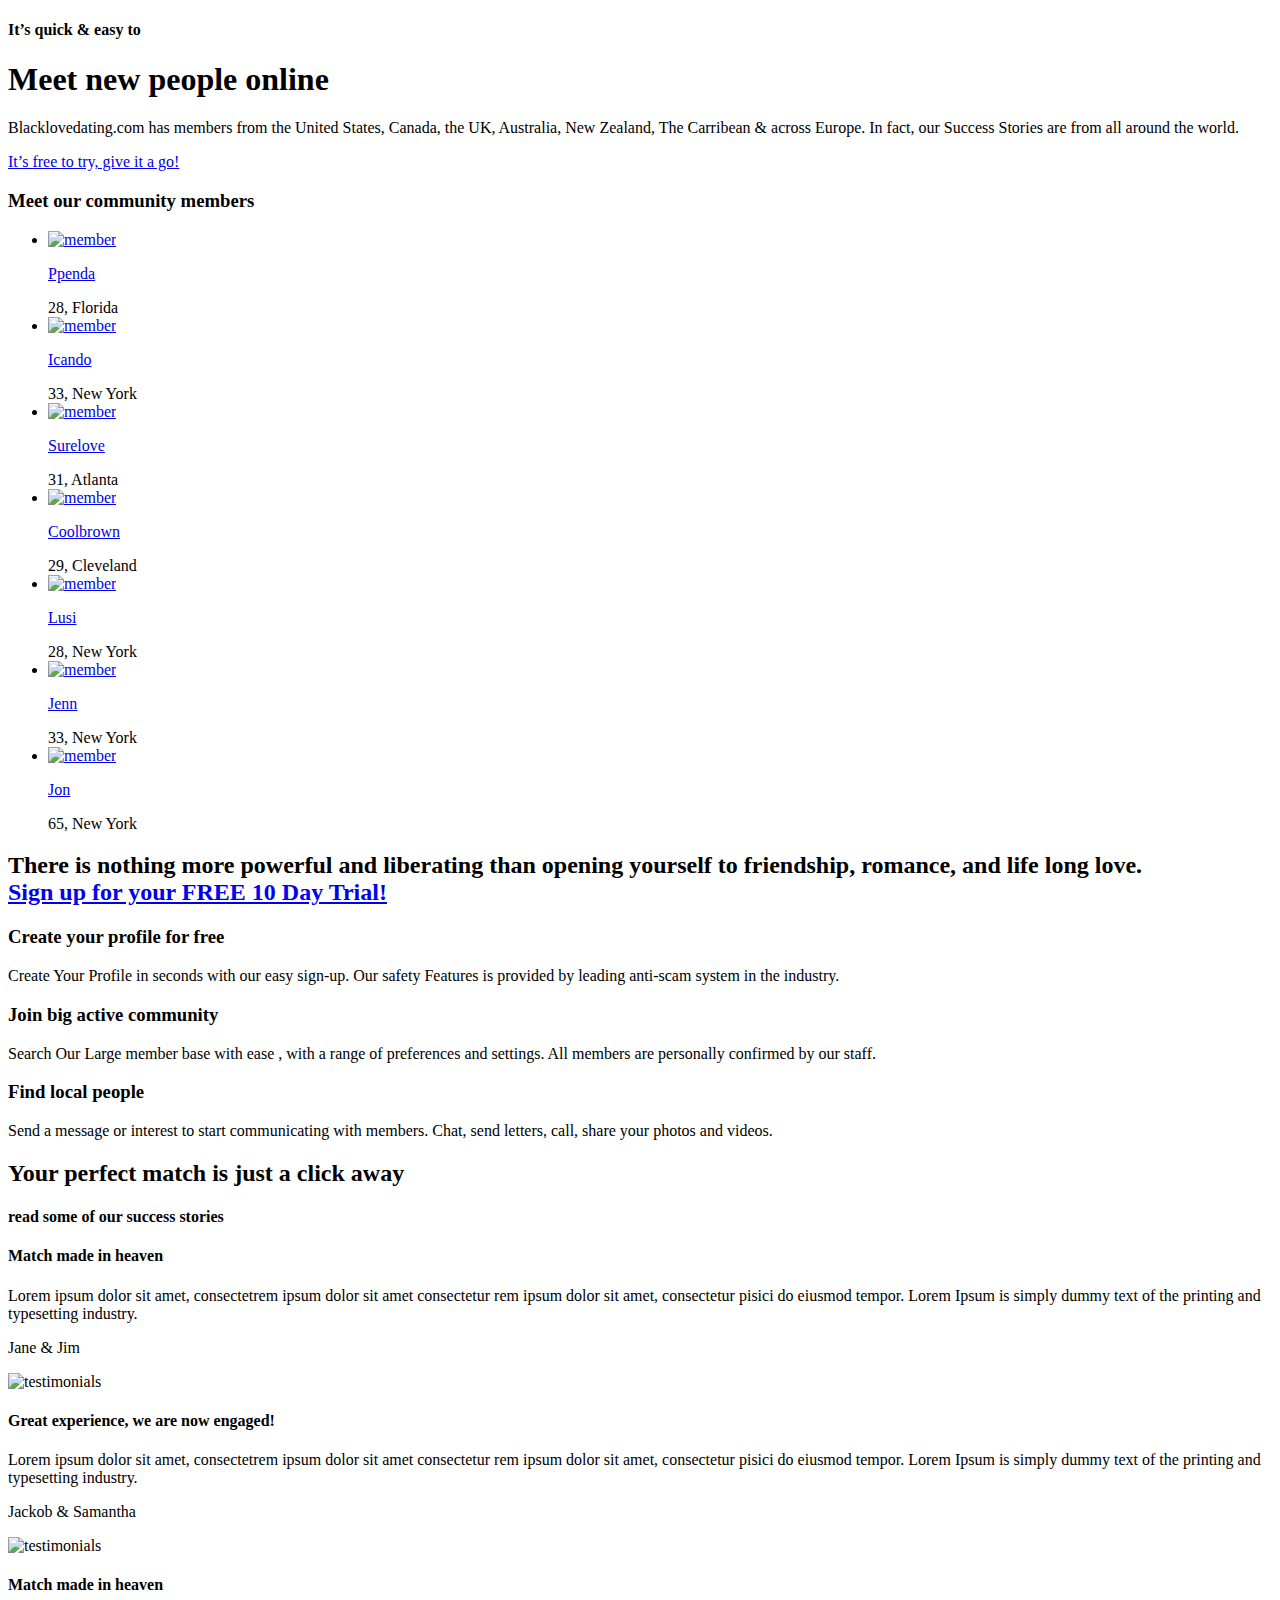
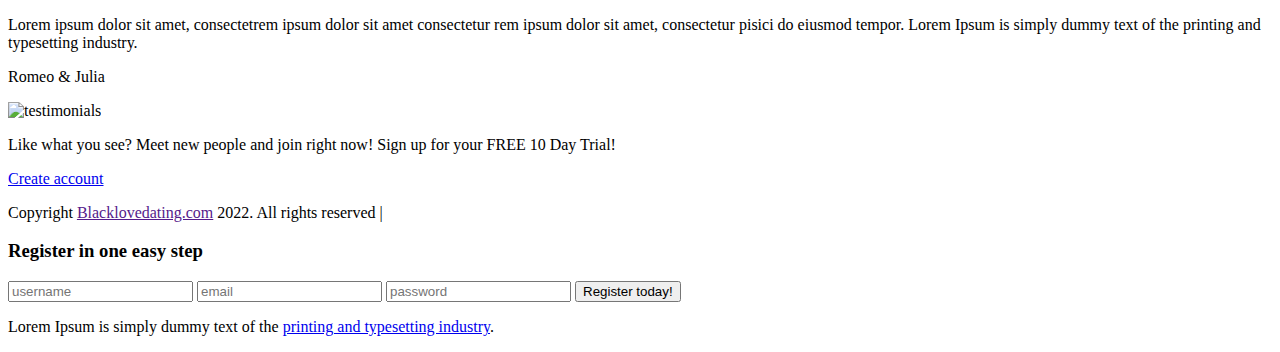
==== index.html @ 877ea919 "first commit" ====
<!doctype html>
<!--[if lt IE 7 ]><html class="ie ie6 ie-lt10 ie-lt9 ie-lt8 ie-lt7 no-js" lang="en"><![endif]-->
<!--[if IE 7 ]><html class="ie ie7 ie-lt10 ie-lt9 ie-lt8 no-js" lang="en"><![endif]-->
<!--[if IE 8 ]><html class="ie ie8 ie-lt10 ie-lt9 no-js" lang="en"><![endif]-->
<!--[if IE 9 ]><html class="ie ie9 ie-lt10 no-js" lang="en"><![endif]-->
<!--[if gt IE 9]><!--><html class="no-js" lang="en"><!--<![endif]-->

<head>

<meta charset="utf-8">
<title>Lovebird - HTML Landing Page for Communities</title>
<meta name="title" content="" />
<meta name="description" content="" />
<meta name="viewport" content="width=device-width, initial-scale=1.0, user-scalable=0, minimum-scale=1.0, maximum-scale=1.0" />

<link rel="stylesheet" href="css/font-awesome.min.css">
<link rel="stylesheet" href="css/animate.min.css">
<link rel="stylesheet" href="css/style.css">

<!--[if lt IE 9]>
  <script src="scripts/html5.js"></script>
<![endif]-->

</head>
<body>

<!-- Header -->
<header class="header" role="banner" id="header">
  <div class="container">

    <div class="cta">
      <h4>It’s quick &amp; easy to</h4>
      <h1>Meet new people online</h1>
      <p>Blacklovedating.com has members from the United States, Canada, the UK, Australia, New Zealand, The Carribean & across Europe. In fact, our Success Stories are from all around the world.</p>
      <a href="#" class="open-popup btn">It’s free to try, give it a go!</a>
    </div>

  </div>
</header>
<!-- Header ends -->

<main class="front-page main" role="main">

  <!-- Profiles -->
  <section class="profiles">
    <div class="container">

      <h3>Meet our community members</h3>

      <div class="flexslider carousel">
        <ul class="slides">

          <li>
            <div class="thumb">
              <a href="https://platform.blacklovedating.com/ppenda" class="open-popup"><img src="images/ppenda.jpg" alt="member"></a>
            </div>
            <p><a href="https://platform.blacklovedating.com/ppenda" class="open-popup">Ppenda</a></p>
            <span>28, Florida</span>
          </li>
          <!-- li member Ends! -->

          <li>
            <div class="thumb">
              <a href="https://platform.blacklovedating.com/icando" class="open-popup"><img src="images/icando.jpg" alt="member"></a>
            </div>
            <p><a href="https://platform.blacklovedating.com/icando" class="open-popup">Icando</a></p>
            <span>33, New York</span>
          </li>
          <!-- li member Ends! -->

          <li>
            <div class="thumb">
              <a href="https://platform.blacklovedating.com/surelove" class="open-popup"><img src="images/surelove.jpg" alt="member"></a>
            </div>
            <p><a href="https://platform.blacklovedating.com/surelove" class="open-popup">Surelove</a></p>
            <span>31, Atlanta</span>
          </li>
          <!-- li member Ends! -->

          <li>
            <div class="thumb">
              <a href="https://platform.blacklovedating.com/coolbrown" class="open-popup"><img src="images/Coolbrown.jpg" alt="member"></a>
            </div>
            <p><a href="https://platform.blacklovedating.com/coolbrown" class="open-popup">Coolbrown</a></p>
            <span>29, Cleveland</span>
          </li>
          <!-- li member Ends! -->

          <li>
            <div class="thumb">
              <a href="#" class="open-popup"><img src="images/avatar-placeholder.jpg" alt="member"></a>
            </div>
            <p><a href="#" class="open-popup">Lusi</a></p>
            <span>28, New York</span>
          </li>
          <!-- li member Ends! -->

          <li>
            <div class="thumb">
              <a href="#" class="open-popup"><img src="images/avatar-placeholder.jpg" alt="member"></a>
            </div>
            <p><a href="#" class="open-popup">Jenn</a></p>
            <span>33, New York</span>
          </li>
          <!-- li member Ends! -->

          <li>
            <div class="thumb">
              <a href="#" class="open-popup"><img src="images/avatar-placeholder.jpg" alt="member"></a>
            </div>
            <p><a href="#" class="open-popup">Jon</a></p>
            <span>65, New York</span>
          </li>
          <!-- li member Ends! -->

        </ul>
      </div>

    </div>
  </section>
  <!-- Profiles Ends! -->

  <!-- Features -->
  <section class="features">

    <h2>There is nothing more powerful and liberating than opening yourself to friendship, romance, and life long love.<br/><a href="#" class="open-popup">Sign up for your FREE 10 Day Trial!</a></h2>

    <div class="container">

      <!-- Block -->
      <div class="block">
        <i class="fa fa-heart-o"></i>
        <h3>Create your profile for free</h3>
        <p>Create Your Profile in seconds with our easy sign-up. Our safety Features is provided by leading anti-scam system in the industry.</p>
      </div>
      <!-- Block Ends ! -->

      <!-- Block -->
      <div class="block">
        <i class="fa fa-globe"></i>
        <h3>Join big active community</h3>
        <p>Search Our Large member base with ease , with a range of preferences and settings. All members are personally confirmed by our staff.</p>
      </div>
      <!-- Block Ends ! -->

      <!-- Block -->
      <div class="block">
        <i class="fa fa-comments-o"></i>
        <h3>Find local people</h3>
        <p>Send a message or interest to start communicating with members. Chat, send letters, call, share your photos and videos.</p>
      </div>
      <!-- Block Ends ! -->

    </div>
  </section>
  <!-- Features Ends! -->

  <!-- Testimonials -->
  <section class="testimonials">
    <div class="container">

      <h2>Your perfect match is just a click away</h2>
      <h4>read some of our success stories</h4>

      <div class="block">
        <h4>Match made in heaven</h4>
        <p>Lorem ipsum dolor sit amet, consectetrem ipsum dolor sit amet consectetur rem ipsum dolor sit amet, consectetur pisici do eiusmod tempor. Lorem Ipsum is simply dummy text of the printing and typesetting industry. </p>
        <p>Jane &amp; Jim</p>
        <img src="images/avatar-testimonial.jpg" alt="testimonials">
      </div>
      <!-- Testimonials item ends! -->

      <div class="block">
        <h4>Great experience, we are now engaged!</h4>
        <p>Lorem ipsum dolor sit amet, consectetrem ipsum dolor sit amet consectetur rem ipsum dolor sit amet, consectetur pisici do eiusmod tempor. Lorem Ipsum is simply dummy text of the printing and typesetting industry. </p>
        <p>Jackob &amp; Samantha</p>
        <img src="images/avatar-testimonial.jpg" alt="testimonials">
      </div>
      <!-- Testimonials item ends! -->

      <div class="block">
        <h4>Match made in heaven</h4>
        <p>Lorem ipsum dolor sit amet, consectetrem ipsum dolor sit amet consectetur rem ipsum dolor sit amet, consectetur pisici do eiusmod tempor. Lorem Ipsum is simply dummy text of the printing and typesetting industry. </p>
        <p>Romeo &amp; Julia</p>
        <img src="images/avatar-testimonial.jpg" alt="testimonials">
      </div>
      <!-- Testimonials item ends! -->

    </div>
  </section>
  <!-- Testimonials Ends! -->

</main>
<!-- Main Ends! -->

<!-- Footer -->
<footer class="source-org footer">

  <div class="container">

    <p>Like what you see? Meet new people and join right now! <span>Sign up for your FREE 10 Day Trial!</span></p>
    <a href="#" class="open-popup btn">Create account</a>

  </div>

  <div class="copyright">

    <p>Copyright <a href="">Blacklovedating.com</a> 2022. All rights reserved | <a href="#" class="social-n"><i class="fa fa-linkedin"></i></a> <a href="#" class="social-n"><i class="fa fa-facebook"></i></a> <a href="#" class="social-n"><i class="fa fa-twitter"></i></a> <a href="#" class="social-n"><i class="fa fa-instagram"></i></a></p>

  </div>

</footer>
<!-- Footer Ends! -->

<div class="overlay">

  <div class="popup">
    <a href="#" class="close"><i class="fa fa-times"></i></a>
    <h3>Register in one easy step</h3>

    <form action="" method="post">
      <input type="text" name="name" placeholder="username" />
      <input type="text" name="email" placeholder="email" />
      <input type="password" name="password" placeholder="password" />
      <button name="submit" type="submit" class="btn">Register today!</button>
    </form>

    <p>Lorem Ipsum is simply dummy text of the <a href="#">printing and typesetting industry</a>.</p>
  </div>

</div>
<!-- Overlay Ends! -->

<!-- Scripts -->
<script src="js/modernizr.js"></script>
<script src="js/jquery-1.11.0.min.js"></script>
<script src="js/jquery.flexslider-min.js"></script>
<script src="js/jquery.parallax-1.1.3.js"></script>
<script src="js/jquery.localscroll-1.2.7-min.js"></script>
<script src="js/jquery.scrollTo-1.4.2-min.js"></script>
<script src="js/jquery.inview.min.js"></script>
<script src="js/script.js"></script>
<!-- Scripts Ends! -->

</body>
</html>
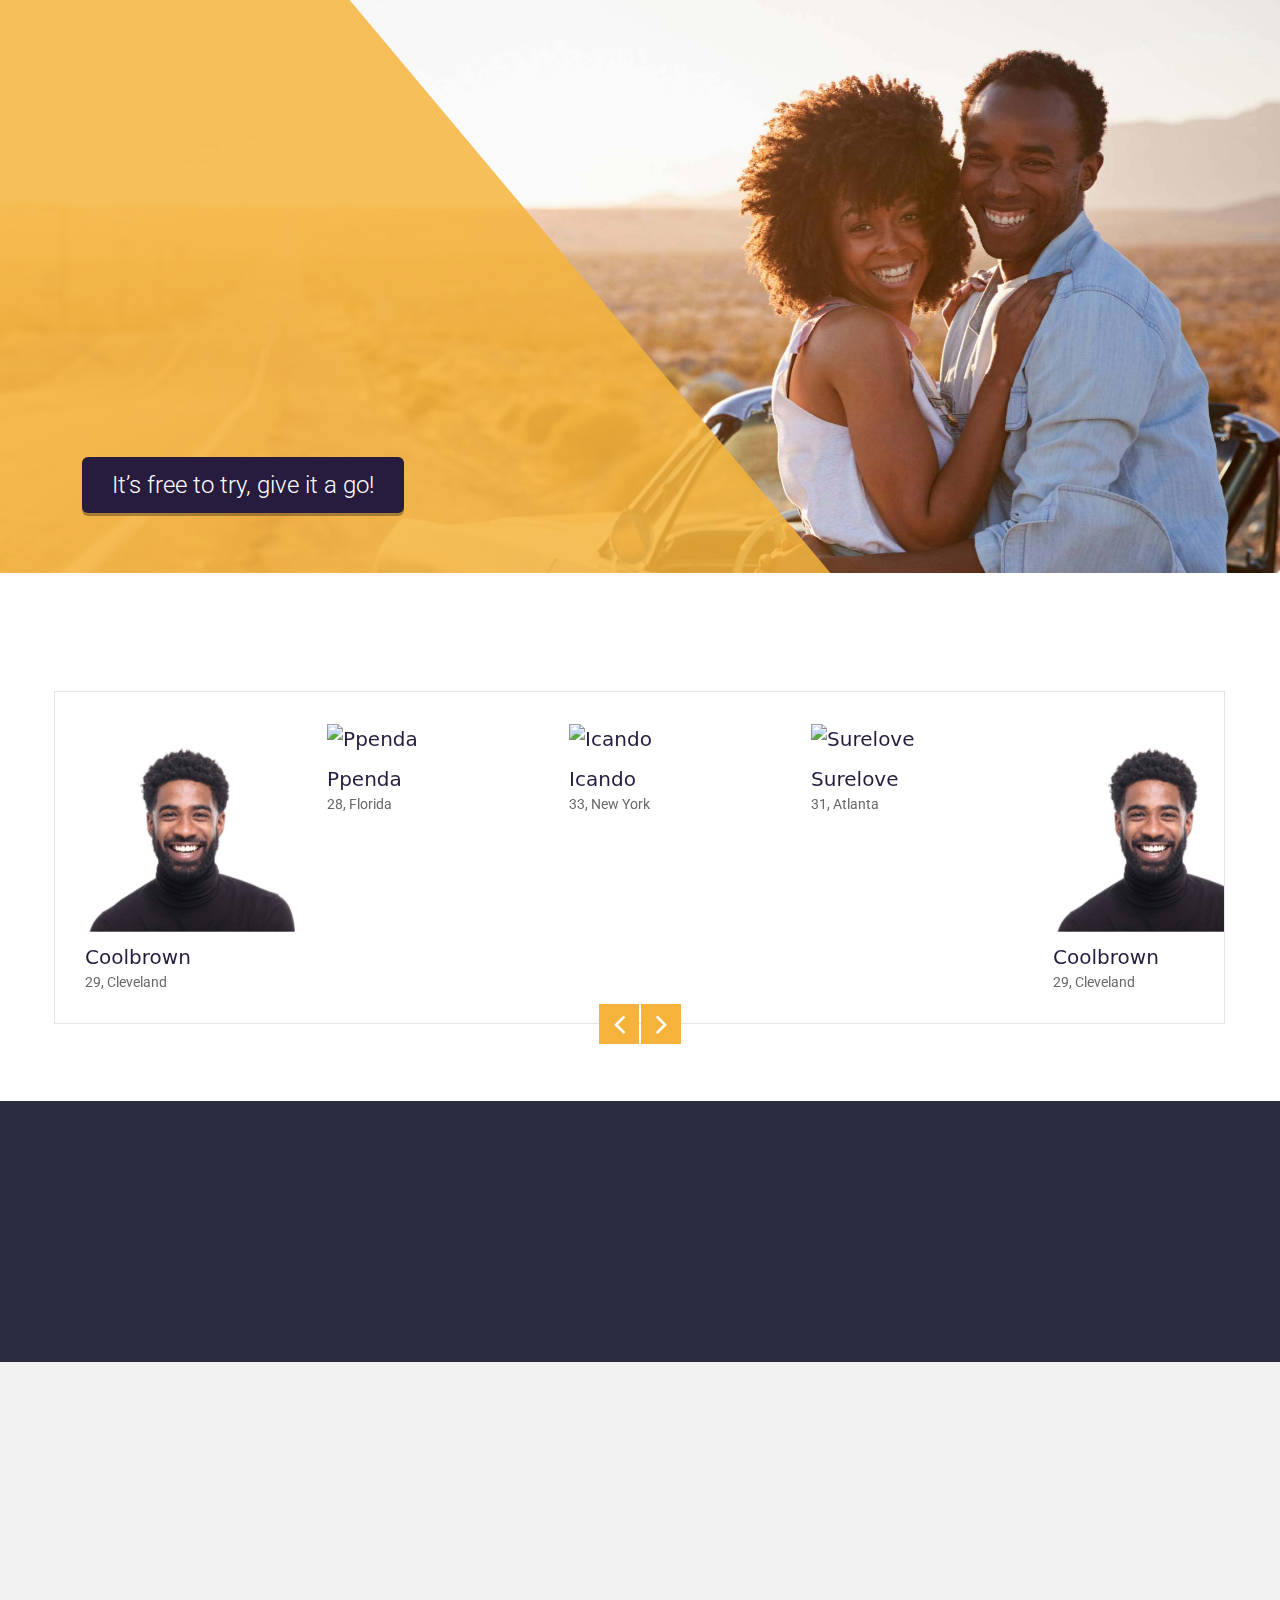
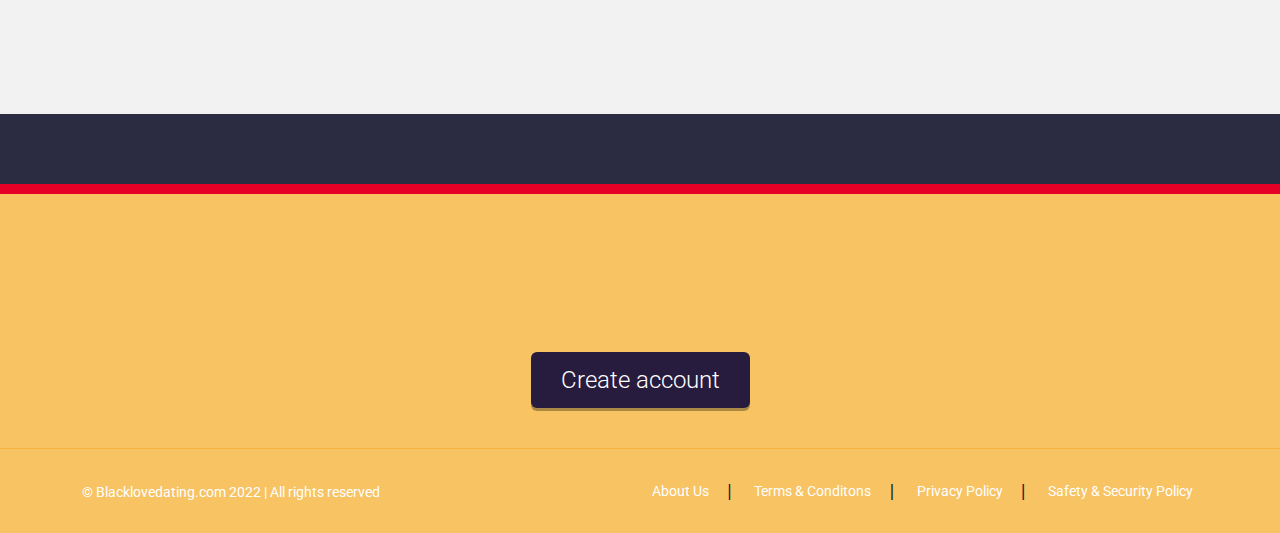
==== commit d504ddde: "Updated site" ====
--- a/index.html
+++ b/index.html
@@ -1,246 +1,243 @@
-<!doctype html>
-<!--[if lt IE 7 ]><html class="ie ie6 ie-lt10 ie-lt9 ie-lt8 ie-lt7 no-js" lang="en"><![endif]-->
-<!--[if IE 7 ]><html class="ie ie7 ie-lt10 ie-lt9 ie-lt8 no-js" lang="en"><![endif]-->
-<!--[if IE 8 ]><html class="ie ie8 ie-lt10 ie-lt9 no-js" lang="en"><![endif]-->
-<!--[if IE 9 ]><html class="ie ie9 ie-lt10 no-js" lang="en"><![endif]-->
-<!--[if gt IE 9]><!--><html class="no-js" lang="en"><!--<![endif]-->
-
+<!DOCTYPE html>
+<html lang="en">
 <head>
-
-<meta charset="utf-8">
-<title>Lovebird - HTML Landing Page for Communities</title>
-<meta name="title" content="" />
-<meta name="description" content="" />
-<meta name="viewport" content="width=device-width, initial-scale=1.0, user-scalable=0, minimum-scale=1.0, maximum-scale=1.0" />
-
-<link rel="stylesheet" href="css/font-awesome.min.css">
-<link rel="stylesheet" href="css/animate.min.css">
-<link rel="stylesheet" href="css/style.css">
-
-<!--[if lt IE 9]>
-  <script src="scripts/html5.js"></script>
-<![endif]-->
-
+    <meta charset="UTF-8">
+    <meta http-equiv="X-UA-Compatible" content="IE=edge">
+    <meta name="viewport" content="width=device-width, initial-scale=1.0">
+    <title>Black Love Dating</title>
+    <link rel="preconnect" href="https://fonts.googleapis.com">
+    <link rel="preconnect" href="https://fonts.gstatic.com" crossorigin>
+    <link href="https://fonts.googleapis.com/css2?family=Open+Sans:ital,wght@0,300;0,400;0,500;0,600;0,700;0,800;1,400&display=swap" rel="stylesheet">
+    <link href="https://fonts.googleapis.com/css2?family=Roboto:ital,wght@0,300;0,400;0,500;0,700;0,900;1,400&display=swap" rel="stylesheet">
+    <link rel="stylesheet" href="css/font-awesome.min copy.css">
+    <link rel="stylesheet" href="css/bootstrap.min.css">
+    <link rel="stylesheet" href="css/animate.min.css">
+    <link rel="stylesheet" href="css/style.css">
+    <link rel="stylesheet" href="css/responsive.css">
 </head>
 <body>
 
-<!-- Header -->
-<header class="header" role="banner" id="header">
-  <div class="container">
-
-    <div class="cta">
-      <h4>It’s quick &amp; easy to</h4>
-      <h1>Meet new people online</h1>
-      <p>Blacklovedating.com has members from the United States, Canada, the UK, Australia, New Zealand, The Carribean & across Europe. In fact, our Success Stories are from all around the world.</p>
-      <a href="#" class="open-popup btn">It’s free to try, give it a go!</a>
-    </div>
-
-  </div>
-</header>
-<!-- Header ends -->
-
-<main class="front-page main" role="main">
-
-  <!-- Profiles -->
-  <section class="profiles">
-    <div class="container">
-
-      <h3>Meet our community members</h3>
-
-      <div class="flexslider carousel">
-        <ul class="slides">
-
-          <li>
-            <div class="thumb">
-              <a href="https://platform.blacklovedating.com/ppenda" class="open-popup"><img src="images/ppenda.jpg" alt="member"></a>
-            </div>
-            <p><a href="https://platform.blacklovedating.com/ppenda" class="open-popup">Ppenda</a></p>
-            <span>28, Florida</span>
-          </li>
-          <!-- li member Ends! -->
-
-          <li>
-            <div class="thumb">
-              <a href="https://platform.blacklovedating.com/icando" class="open-popup"><img src="images/icando.jpg" alt="member"></a>
-            </div>
-            <p><a href="https://platform.blacklovedating.com/icando" class="open-popup">Icando</a></p>
-            <span>33, New York</span>
-          </li>
-          <!-- li member Ends! -->
-
-          <li>
-            <div class="thumb">
-              <a href="https://platform.blacklovedating.com/surelove" class="open-popup"><img src="images/surelove.jpg" alt="member"></a>
-            </div>
-            <p><a href="https://platform.blacklovedating.com/surelove" class="open-popup">Surelove</a></p>
-            <span>31, Atlanta</span>
-          </li>
-          <!-- li member Ends! -->
-
-          <li>
-            <div class="thumb">
-              <a href="https://platform.blacklovedating.com/coolbrown" class="open-popup"><img src="images/Coolbrown.jpg" alt="member"></a>
-            </div>
-            <p><a href="https://platform.blacklovedating.com/coolbrown" class="open-popup">Coolbrown</a></p>
-            <span>29, Cleveland</span>
-          </li>
-          <!-- li member Ends! -->
-
-          <li>
-            <div class="thumb">
-              <a href="#" class="open-popup"><img src="images/avatar-placeholder.jpg" alt="member"></a>
-            </div>
-            <p><a href="#" class="open-popup">Lusi</a></p>
-            <span>28, New York</span>
-          </li>
-          <!-- li member Ends! -->
-
-          <li>
-            <div class="thumb">
-              <a href="#" class="open-popup"><img src="images/avatar-placeholder.jpg" alt="member"></a>
-            </div>
-            <p><a href="#" class="open-popup">Jenn</a></p>
-            <span>33, New York</span>
-          </li>
-          <!-- li member Ends! -->
-
-          <li>
-            <div class="thumb">
-              <a href="#" class="open-popup"><img src="images/avatar-placeholder.jpg" alt="member"></a>
-            </div>
-            <p><a href="#" class="open-popup">Jon</a></p>
-            <span>65, New York</span>
-          </li>
-          <!-- li member Ends! -->
-
-        </ul>
-      </div>
-
-    </div>
-  </section>
-  <!-- Profiles Ends! -->
-
-  <!-- Features -->
-  <section class="features">
-
-    <h2>There is nothing more powerful and liberating than opening yourself to friendship, romance, and life long love.<br/><a href="#" class="open-popup">Sign up for your FREE 10 Day Trial!</a></h2>
-
-    <div class="container">
-
-      <!-- Block -->
-      <div class="block">
-        <i class="fa fa-heart-o"></i>
-        <h3>Create your profile for free</h3>
-        <p>Create Your Profile in seconds with our easy sign-up. Our safety Features is provided by leading anti-scam system in the industry.</p>
-      </div>
-      <!-- Block Ends ! -->
-
-      <!-- Block -->
-      <div class="block">
-        <i class="fa fa-globe"></i>
-        <h3>Join big active community</h3>
-        <p>Search Our Large member base with ease , with a range of preferences and settings. All members are personally confirmed by our staff.</p>
-      </div>
-      <!-- Block Ends ! -->
-
-      <!-- Block -->
-      <div class="block">
-        <i class="fa fa-comments-o"></i>
-        <h3>Find local people</h3>
-        <p>Send a message or interest to start communicating with members. Chat, send letters, call, share your photos and videos.</p>
-      </div>
-      <!-- Block Ends ! -->
-
-    </div>
-  </section>
-  <!-- Features Ends! -->
-
-  <!-- Testimonials -->
-  <section class="testimonials">
-    <div class="container">
-
-      <h2>Your perfect match is just a click away</h2>
-      <h4>read some of our success stories</h4>
-
-      <div class="block">
-        <h4>Match made in heaven</h4>
-        <p>Lorem ipsum dolor sit amet, consectetrem ipsum dolor sit amet consectetur rem ipsum dolor sit amet, consectetur pisici do eiusmod tempor. Lorem Ipsum is simply dummy text of the printing and typesetting industry. </p>
-        <p>Jane &amp; Jim</p>
-        <img src="images/avatar-testimonial.jpg" alt="testimonials">
-      </div>
-      <!-- Testimonials item ends! -->
-
-      <div class="block">
-        <h4>Great experience, we are now engaged!</h4>
-        <p>Lorem ipsum dolor sit amet, consectetrem ipsum dolor sit amet consectetur rem ipsum dolor sit amet, consectetur pisici do eiusmod tempor. Lorem Ipsum is simply dummy text of the printing and typesetting industry. </p>
-        <p>Jackob &amp; Samantha</p>
-        <img src="images/avatar-testimonial.jpg" alt="testimonials">
-      </div>
-      <!-- Testimonials item ends! -->
-
-      <div class="block">
-        <h4>Match made in heaven</h4>
-        <p>Lorem ipsum dolor sit amet, consectetrem ipsum dolor sit amet consectetur rem ipsum dolor sit amet, consectetur pisici do eiusmod tempor. Lorem Ipsum is simply dummy text of the printing and typesetting industry. </p>
-        <p>Romeo &amp; Julia</p>
-        <img src="images/avatar-testimonial.jpg" alt="testimonials">
-      </div>
-      <!-- Testimonials item ends! -->
-
-    </div>
-  </section>
-  <!-- Testimonials Ends! -->
-
-</main>
-<!-- Main Ends! -->
-
-<!-- Footer -->
-<footer class="source-org footer">
-
-  <div class="container">
-
-    <p>Like what you see? Meet new people and join right now! <span>Sign up for your FREE 10 Day Trial!</span></p>
-    <a href="#" class="open-popup btn">Create account</a>
-
-  </div>
-
-  <div class="copyright">
-
-    <p>Copyright <a href="">Blacklovedating.com</a> 2022. All rights reserved | <a href="#" class="social-n"><i class="fa fa-linkedin"></i></a> <a href="#" class="social-n"><i class="fa fa-facebook"></i></a> <a href="#" class="social-n"><i class="fa fa-twitter"></i></a> <a href="#" class="social-n"><i class="fa fa-instagram"></i></a></p>
-
-  </div>
-
-</footer>
-<!-- Footer Ends! -->
-
-<div class="overlay">
-
-  <div class="popup">
-    <a href="#" class="close"><i class="fa fa-times"></i></a>
-    <h3>Register in one easy step</h3>
-
-    <form action="" method="post">
-      <input type="text" name="name" placeholder="username" />
-      <input type="text" name="email" placeholder="email" />
-      <input type="password" name="password" placeholder="password" />
-      <button name="submit" type="submit" class="btn">Register today!</button>
-    </form>
-
-    <p>Lorem Ipsum is simply dummy text of the <a href="#">printing and typesetting industry</a>.</p>
-  </div>
-
-</div>
-<!-- Overlay Ends! -->
-
-<!-- Scripts -->
-<script src="js/modernizr.js"></script>
-<script src="js/jquery-1.11.0.min.js"></script>
-<script src="js/jquery.flexslider-min.js"></script>
-<script src="js/jquery.parallax-1.1.3.js"></script>
-<script src="js/jquery.localscroll-1.2.7-min.js"></script>
-<script src="js/jquery.scrollTo-1.4.2-min.js"></script>
-<script src="js/jquery.inview.min.js"></script>
-<script src="js/script.js"></script>
-<!-- Scripts Ends! -->
-
+    <!-- Header/Banner Starts -->
+    <section id="banner">
+        <div class="container">
+            <div class="row">
+                <div class="col-lg-5">
+                    <div class="banner-text">
+                        <h2>It’s quick & easy to</h2>
+                        <h1>Meet new people online</h1>
+                        <p>Blacklovedating.com has members from the United States, Canada, the UK, Australia, New Zealand, The Carribean & across Europe. In fact, our Success Stories are from all around the world.</p>
+                        <a href="https://platform.blacklovedating.com">It’s free to try, give it a go!</a>
+                    </div>
+                </div>
+            </div>
+        </div>
+    </section>
+    <!-- Header/Banner Ends -->
+
+    <!-- Profile Starts -->
+
+    <section id="profiles">
+        
+        <div class="container">
+            <div class="row">
+                <div class="col-lg-12">
+                    <div class="profile-header">
+                        <h3>Meet our community members</h3>
+                    </div>
+                </div>
+                <div class="flexslider">
+                    <ul class="slides">
+          
+                      <li>
+                        <div class="profile-inner">
+                          <div class="profile-img">
+                            <a href="https://platform.blacklovedating.com/coolbrown"><img src="images/Coolbrown.jpg" class="img-fluid w-100" alt="Coolbrown"></a>
+                          </div>
+                          <a href="https://platform.blacklovedating.com/coolbrown">Coolbrown</a>
+                          <p>29, Cleveland</p>
+                        </div>
+                      </li>
+          
+                      <li>
+                        <div class="profile-inner">
+                          <div class="profile-img">
+                            <a href="https://platform.blacklovedating.com/ppenda"><img src="images/Ppenda.jpg" class="img-fluid w-100" alt="Ppenda"></a>
+                          </div>
+                          <a href="https://platform.blacklovedating.com/ppenda">Ppenda</a>
+                          <p>28, Florida</p>
+                        </div>
+          
+                      <li>
+                        <div class="profile-inner">
+                          <div class="profile-img">
+                            <a href="https://platform.blacklovedating.com/icando"><img src="images/Icando.jpg" class="img-fluid w-100" alt="Icando"></a>
+                          </div>
+                          <a href="https://platform.blacklovedating.com/icando">Icando</a>
+                          <p>33, New York</p>
+                        </div>
+                      </li>
+          
+                      <li>
+                        <div class="profile-inner">
+                          <div class="profile-img">
+                            <a href="https://platform.blacklovedating.com/surelove"><img src="images/Surelove.jpg" class="img-fluid w-100" alt="Surelove"></a>
+                          </div>
+                          <a href="https://platform.blacklovedating.com/surelove">Surelove</a>
+                          <p>31, Atlanta</p>
+                        </div>
+                      </li>
+
+                      <li>
+                        <div class="profile-inner">
+                          <div class="profile-img">
+                            <a href="https://platform.blacklovedating.com/coolbrown"><img src="images/Coolbrown.jpg" class="img-fluid w-100" alt="Coolbrown"></a>
+                          </div>
+                          <a href="https://platform.blacklovedating.com/coolbrown">Coolbrown</a>
+                          <p>29, Cleveland</p>
+                        </div>
+                      </li>
+                               
+                    </ul>
+                  </div>
+            </div>
+        </div>
+      </section>
+    <!-- Profile Ends -->
+
+    <!-- Features Starts -->
+
+    <section id="features-para">
+      <div class="feature">
+        <div class="container">
+          <div class="row justify-content-center text-center">
+            <div class="col-lg-8">
+              <div class="feature-text">
+                <h2>There is nothing more powerful and liberating than opening yourself to friendship, romance, and life long love.</h2>
+                <a href="https://platform.blacklovedating.com">Sign up for your FREE 10 Day Trial!</a>
+              </div>
+            </div>
+          </div>
+        </div>
+      </div>
+      <div class="features-icon">
+        <div class="container">
+          <div class="row text-center gy-4">
+            <div class="col-lg-4">
+              <div class="icon-box">
+                <i class="fa fa-heart-o"></i>
+                <h3>Create your profile for free</h3>
+                <p>Create Your Profile in seconds with our easy sign-up. Don't forget to add a Photo ! Our safety Features is provided by leading anti-scam system in the industry.</p>
+              </div>
+            </div>
+            <div class="col-lg-4">
+              <div class="icon-box">
+                <i class="fa fa-globe"></i>
+                <h3>Join big active community</h3>
+                <p>Search Our Large member base with ease , with a range of preferences and settings. All members are personally confirmed by our staff to prove they are real. </p>
+              </div>
+            </div>
+            <div class="col-lg-4">
+              <div class="icon-box">
+                <i class="fa fa-comments-o"></i>
+                <h3>Find local people</h3>
+                <p>Send a message or interest to start communicating with members. Chat, send letters, call, share your photos and videos</p>
+              </div>
+            </div>
+          </div>
+        </div>
+      </div>
+    </section>
+    <!-- Features Ends -->
+
+    <!-- Testimonial Starts -->
+    
+    <!-- <section id="testimonial">
+      <div class="container text-center">
+        <div class="row">
+          <div class="col-lg-12">
+            <div class="testimonial-head">
+              <h2>Your perfect match is just a click away</h2>
+              <h4>read some of our success stories</h4>
+            </div>
+          </div>
+        </div>
+        <div class="testimonial-in d-flex flex-wrap justify-content-around">
+          <div class="testimonial-text">
+            <h4>Match made in heaven</h4>
+            <p>"We are Jon and Marie. We want to thank Blacklovedating.com for allowing us to live an incredible end of the year. Our story is spontaneous. We were not looking for each other, but we found each other."</p>
+            <h3>Marie and Jon</h3>
+            <img src="images/Marie-and-Jon.jpg" alt="Marie and Jon">
+          </div>
+          <div class="testimonial-text">
+            <h4>Match made in heaven</h4>
+            <p>"Our story began on this site - she decided to surprise me with a call, then left me in intrigue for several days, until she came back to talk to me. She is a wonderful girl with a sense of humour."</p>
+            <h3>Shaun and LeeAnn</h3>
+            <img src="images/Shaun-and-LeeAnn.jpg" alt="Shaun and LeeAnn">
+          </div>
+          <div class="testimonial-text">
+            <h4>Match made in heaven</h4>
+            <p>"It is very difficult to find the second part, your love in the world. So, I decided to use the website blacklovedating.com. It was my first experience and I am really happy that I found Anita there."</p>
+            <h3>Anita and Nikki</h3>
+            <img src="images/Anita-and-Nikki.jpg" alt="Anita and Nikki">
+          </div>
+        </div>
+      </div>
+    </section> -->
+
+    <!-- Testimonial Ends -->
+
+
+    
+
+    <!-- Footer Starts -->
+
+    <footer id="footer">
+        <div class="footer-top">
+          <div class="container">
+            <div class="row">
+              <div class="col-lg-8 offset-lg-2">
+                <div class="footer-content text-center">
+                  <h3>Like what you see? Meet new people and join right now! </h3>
+                  <h2>Sign up for your FREE 10 Day Trial!</h2>
+                  <a href="https://platform.blacklovedating.com">Create account</a>
+                </div>
+              </div>
+            </div>
+          </div>
+        </div>
+      <div class="footer-bottom">
+        <div class="container">
+          <div class="row">
+            <div class="col-lg-4 order-1 order-lg-0">
+              <div class="copyright">
+                <p>&copy Blacklovedating.com 2022 | All rights reserved </p>
+              </div>
+            </div>
+            <div class="col-lg-8 order-0 order-lg-1">
+              <div class="footer-menu text-center">
+                <ul>
+                  <li><a href="about-us.html">About Us</a></li>
+                  <li><a href="terms-and-condition.html">Terms & Conditons</a></li>
+                  <li><a href="privacy-policy.html">Privacy Policy</a></li>
+                  <li><a href="safe-and-security.html">Safety & Security Policy</a></li>
+                </ul>
+              </div>
+            </div>
+          </div>
+        </div>
+      </div>
+    </footer>
+
+    <!-- Footer Ends -->
+
+
+
+    <script src="js/jquery-1.12.4.min.js"></script>
+    <script src="js/bootstrap.min.js"></script>
+    <script src="js/jquery.flexslider-min.js"></script>
+    <script src="js/jquery.parallax-1.1.3.js"></script>
+    <script src="js/jquery.scrollTo-1.4.2-min.js"></script>
+    <script src="js/jquery.inview.min.js"></script>
+    <script src="js/script.js"></script>
 </body>
-</html>
+</html>--- a/css/style.css
+++ b/css/style.css
@@ -0,0 +1,668 @@
+* {
+    margin: 0;
+    padding: 0;
+    outline: 0;
+}
+
+ul,
+ol {
+    list-style: none;
+}
+
+a {
+    display: inline-block;
+    text-decoration: none;
+}
+
+a:hover {
+    text-decoration: none;
+}
+
+h1,
+h2,
+h3,
+h4,
+h5,
+h6,
+p,
+ul,
+ol,
+a,
+span {
+    margin: 0;
+    padding: 0;
+}
+
+html {
+    scroll-behavior: smooth;
+}
+
+/* Banner Starts */
+
+#banner {
+    background: url(../images/home-banner.jpg) no-repeat right 0 fixed;
+    background-size: cover;
+    padding: 160px 0 60px;
+    overflow: hidden;
+    position: relative;
+}
+
+#banner::after {
+	content: '';
+	position: absolute;
+	top: 0;
+	left: -28%;
+	width: 80%;
+	height: 240%;
+	background: rgba(245, 180, 60, 0.85);
+	transform: rotate(-40deg);
+	-webkit-transform: rotate(-40deg);
+	-moz-transform: rotate(-40deg);
+	-o-transform: rotate(-40deg);
+	-ms-transform: rotate(-40deg);
+}
+
+#banner .banner-text {
+    position: relative;
+    z-index: 2;
+    color: #271c3e;
+}
+
+.banner-text h2 {
+    color: #fff;
+    font-family: "Open Sans", sans-serif;
+    font-size: 18px;
+    font-weight: 500;
+    text-transform: uppercase;
+}
+
+.banner-text h1 {
+	font-family: 'Roboto', sans-serif;
+	font-size: 60px;
+	font-weight: 300;
+	line-height: 1.0em;
+	padding: 10px 0 20px;
+}
+
+.banner-text p {
+	font-family: 'Roboto', sans-serif;
+	font-size: 16px;
+	color: #271c3e;
+	margin-bottom: 30px;
+}
+
+.banner-text a {
+    color: white;
+    padding: 10px 30px;
+    font-family: 'Roboto', sans-serif;
+    font-size: 24px;
+    font-weight: 300;
+    text-align: center;
+    background: #271c3e;
+    box-shadow: 0px 3px 0px rgba(0, 0, 0, 0.3);
+    -webkit-box-shadow: 0px 3px 0px rgba(0, 0, 0, 0.3);
+    -moz-box-shadow: 0px 3px 0px rgba(0, 0, 0, 0.3);
+    -webkit-border-radius: 3px;
+    border-radius: 6px;
+    transition: all linear .3s;
+    -webkit-transition: all linear .3s;
+    -moz-transition: all linear .3s;
+    -o-transition: all linear .3s;
+    -ms-transition: all linear .3s;
+}
+
+.banner-text a:hover {
+    background: #362757;
+    color: white;
+}
+
+/* Banner Ends */
+
+/* Flexislider Starts */
+
+#profiles {
+	padding: 60px 0 50px;
+}
+
+.profile-header h3 {
+	color: #676767;
+	font-family: 'Roboto', sans-serif;
+	font-size: 24px;
+	font-weight: 300;
+	margin-bottom: 30px;
+}
+
+.flexslider .slides>li {
+    display: none;
+    -webkit-backface-visibility: hidden;
+}
+
+.profile-inner .profile-img {
+    position: relative;
+    margin-bottom: 10px;
+}
+
+.profile-inner .profile-img a::before {
+    position: absolute;
+    content: '';
+    top: 0;
+    left: 0;
+    width: 100%;
+    height: 100%;
+    background: transparent;
+    transition: all 0.5s ease-in-out;
+    -webkit-transition: all 0.5s ease-in-out;
+    -moz-transition: all 0.5s ease-in-out;
+    -o-transition: all 0.5s ease-in-out;
+    -ms-transition: all 0.5s ease-in-out;
+    
+}
+
+.profile-inner .profile-img a:hover::before {
+    background: rgba(245, 180, 60, 0.5);
+}
+
+.profile-inner p {
+    color: #676767;
+    font-family: 'Roboto', sans-serif;
+    font-size: 14px;
+}
+
+.profile-inner a {
+    color: #271c3e;;
+	font-size: 20px;
+	font-weight: 300;
+    transition: all linear .3s;
+    -webkit-transition: all linear .3s;
+    -moz-transition: all linear .3s;
+    -o-transition: all linear .3s;
+    -ms-transition: all linear .3s;
+}
+
+.profile-inner a:hover {
+    color: #f5b43c;;
+}
+
+.slides:after {
+    content: "\0020";
+    display: block;
+    clear: both;
+    visibility: hidden;
+    line-height: 0;
+    height: 0;
+}
+
+html[xmlns] .slides {
+    display: block;
+}
+
+.flex-viewport {
+	padding: 30px;
+	border: 1px solid #e5e5e5;
+	width: 104.94%;
+	margin-left: -2.5%;
+    transition: all 1s ease-in-out;
+	-webkit-transition: all 1s ease-in-out;
+	-moz-transition: all 1s ease-in-out;
+	-o-transition: all 1s ease-in-out;
+	-ms-transition: all 1s ease-in-out;
+
+}
+
+.loading .flex-viewport {
+    max-height: 300px;
+}
+
+
+.flex-direction-nav {
+    width: 100%;
+    display: inline-block;
+    text-align: center;
+    margin-top: -20px;
+    position: relative;
+    z-index: 2;
+}
+
+.flex-direction-nav li {
+    margin: 0 1px;
+    display: inline-block;
+}
+
+.flex-direction-nav li a {
+	width: 40px;
+	height: 40px;
+	line-height: 40px;
+	background: #f5b33c;
+	overflow: hidden;
+	color: #fff;
+}
+
+.flex-direction-nav li a:before {
+    font-family: 'FontAwesome';
+    font-size: 32px;
+    display: block;
+    width: 40px;
+    height: 40px;
+    text-align: center;
+    margin: 0 10px 0 0;
+}
+
+.flex-direction-nav li a:hover {
+    background: #271c3e;
+}
+
+.flex-direction-nav li .flex-prev {
+    float: left;
+}
+
+.flex-direction-nav li .flex-prev:before {
+    content: "\f104";
+}
+
+.flex-direction-nav li .flex-next {
+    float: right;
+}
+
+.flex-direction-nav li .flex-next:before {
+    content: "\f105";
+}
+
+
+/* Flexislider Ends */
+
+/* Featured Starts */
+
+#features-para {
+    background: url(../images/bg-parallax.jpeg) repeat 0 top fixed;
+    padding: 70px 0;
+    border-bottom: 10px solid #e70026;
+    position: relative;
+    z-index: 1;
+}
+
+#features-para::after {
+	position: absolute;
+	content: "";
+	left: 0;
+	top: 0;
+	width: 100%;
+	height: 100%;
+	background: rgba(6, 6, 32, 0.85);
+	z-index: -1;
+}
+
+.feature {
+    padding-bottom: 70px;
+}
+
+.feature-text h2 {
+	color: #fff;
+    font-family: 'Roboto', sans-serif;
+	font-size: 24px;
+    font-weight: 300;
+    line-height: 1.4em;
+}
+
+.feature-text a {
+	color: #f5b33c;
+	font-family: 'Roboto', sans-serif;
+	font-size: 24px;
+	font-weight: 300;
+	line-height: 1.4em;
+	margin-top: 20px;
+	transition: all linear .3s;
+	-webkit-transition: all linear .3s;
+	-moz-transition: all linear .3s;
+	-o-transition: all linear .3s;
+	-ms-transition: all linear .3s;
+}
+
+.feature-text a:hover {
+    color: #fff;
+}
+
+.features-icon {
+    background: #f2f2f2;
+    padding: 70px 0;
+}
+
+.icon-box {
+    color: #676767;
+    font-family: 'Roboto', sans-serif;
+}
+
+.icon-box i {
+	color: #f5b33c;
+	font-size: 5em;
+	margin-bottom: 20px;
+}
+
+.icon-box h3 {
+	font-size: 24px;
+	font-weight: 300;
+	margin-bottom: 20px;
+}
+
+.icon-box p {
+    font-size: 14px;
+    font-weight: 300;
+}
+/* Featured Ends */
+
+/* Testimonial Starts */
+
+#testimonial {
+    padding: 70px 0;
+}
+
+.testimonial-head h2 {
+	color: #271c3e;
+	font-family: 'Roboto', sans-serif;
+	font-size: 36px;
+	font-weight: 300;
+	margin-bottom: 20px;
+}
+
+.testimonial-head h4 {
+	color: #e70026;
+    font-family: 'Roboto', sans-serif;
+    font-size: 18px;
+    font-weight: 400;
+    text-transform: uppercase;
+	margin-bottom: 3em;
+}
+
+.testimonial-text {
+    width: 46%;
+	border: 1px solid #e5e5e5;
+	padding: 30px 30px 20px;
+	vertical-align: top;
+    margin-bottom: 180px;
+    position: relative;
+}
+
+.testimonial-text::before {
+	position: absolute;
+	content: '';
+	left: 50%;
+	bottom: -50px;
+	transform: translateX(-50%);
+	border-left: 25px solid transparent;
+	border-top: 25px solid #e5e5e5;
+	border-right: 25px solid transparent;
+	border-bottom: 25px solid transparent;
+}
+
+.testimonial-text::after {
+	position: absolute;
+	content: '';
+	left: 50%;
+	bottom: -49px;
+	transform: translateX(-50%);
+	border-left: 25px solid transparent;
+	border-top: 25px solid #fff;
+	border-right: 25px solid transparent;
+	border-bottom: 25px solid transparent;
+}
+
+.testimonial-text h4 {
+	font-family: "Roboto", sans-serif;
+    font-size: 18px;
+	color: #271c3e;
+	font-weight: 300;
+	margin-bottom: 15px;
+}
+
+.testimonial-text h3 {
+	color: #271c3e;
+    font-family: 'Roboto', sans-serif;
+	font-size: 24px;
+	font-weight: 300;
+}
+
+.testimonial-text p {
+	color: #676767;
+	font-family: 'Roboto', sans-serif;
+	font-size: 14px;
+	font-weight: 400;
+	line-height: 24px;
+	padding-bottom: 10px;
+}
+
+.testimonial-text img {
+	position: absolute;
+	left: 50%;
+	bottom: -140px;
+	width: 100px;
+	height: 100px;
+	border-radius: 50%;
+	transform: translateX(-50%);
+}
+
+.testimonial-text:last-child {
+    margin-bottom: 0;
+}
+
+/* Testimonial Ends */
+
+/* Footer Starts */
+
+#footer {
+    background: url(../images/bg-footer.jpg) no-repeat 50% 0 fixed;
+    background-size: cover;
+    padding-top: 50px;
+    position: relative;
+    z-index: 1;
+}
+
+#footer::after {
+    position: absolute;
+    content: '';
+    left: 0;
+    top: 0;
+    width: 100%;
+    height: 100%;
+    background: rgba(245, 180, 60, 0.80);
+    z-index: -1;
+}
+
+.footer-top {
+    padding-bottom: 40px;
+}
+
+.footer-content h3 {
+    color: #fff;
+    font-family: 'Roboto', sans-serif;
+    font-size: 24px;
+    font-weight: 300;
+}
+
+.footer-content h2 {
+	color: #271c3e;
+	font-family: 'Roboto', sans-serif;
+	font-size: 24px;
+	font-weight: 400;
+	padding: 20px 0 30px;
+}
+
+.footer-content a {
+    color: white;
+    padding: 10px 30px;
+    font-family: 'Roboto', sans-serif;
+    font-size: 24px;
+    font-weight: 300;
+    text-align: center;
+    background: #271c3e;
+    box-shadow: 0px 3px 0px rgba(0, 0, 0, 0.3);
+    -webkit-box-shadow: 0px 3px 0px rgba(0, 0, 0, 0.3);
+    -moz-box-shadow: 0px 3px 0px rgba(0, 0, 0, 0.3);
+    -webkit-border-radius: 3px;
+    border-radius: 6px;
+    transition: all linear .3s;
+    -webkit-transition: all linear .3s;
+    -moz-transition: all linear .3s;
+    -o-transition: all linear .3s;
+    -ms-transition: all linear .3s;
+}
+
+.footer-content a:hover {
+    background: #362757;
+    color: white;
+}
+
+.footer-bottom {
+    border-top: 1px solid #f5b33c;
+    padding: 30px 0;
+}
+
+.copyright p {
+	color: #fff;
+	font-family: 'Roboto', sans-serif;
+	font-size: 14px;
+	font-weight: 400;
+	margin-top: 3px;
+}
+
+.footer-menu ul {
+    display: flex;
+    justify-content: flex-end;
+}
+
+.footer-menu ul li {
+	padding: 0px 5px;
+}
+
+.footer-menu ul li a {
+	color: #fff;
+	font-family: 'Roboto', sans-serif;
+	font-size: 14px;
+	font-weight: 400;
+    margin-left: 30px;
+    transition: all linear .3s;
+    -webkit-transition: all linear .3s;
+    -moz-transition: all linear .3s;
+    -o-transition: all linear .3s;
+    -ms-transition: all linear .3s;
+}
+
+.footer-menu ul li a:hover {
+    color: #101820FF;
+}
+
+.footer-menu ul li::after {
+	content: "|";
+	position: relative;
+	left: 18px;
+}
+
+.footer-menu ul li:last-child::after {
+    display: none;
+}
+
+/* Footer Ends */
+
+/* Pages */
+
+#page-banner {
+	background: url(../images/home-banner.jpg) no-repeat right 0 fixed;
+	background-size: cover;
+	padding: 150px 0 50px;
+	overflow: hidden;
+	position: relative;
+    z-index: 1;
+}
+
+#page-banner::after {
+	content: '';
+	position: absolute;
+	top: 0;
+	left: -28%;
+	width: 65%;
+	height: 240%;
+	background: rgba(203, 195, 227, 0.8);
+	transform: rotate(-40deg);
+	-webkit-transform: rotate(-40deg);
+	-moz-transform: rotate(-40deg);
+	-o-transform: rotate(-40deg);
+	-ms-transform: rotate(-40deg);
+    z-index: -1;
+}
+
+#about {
+	padding: 50px 0 30px;
+}
+
+#about p {
+    color: #271c3e;
+	font-family: 'Roboto', sans-serif;
+	font-size: 14px;
+    line-height: 24px;
+	padding-bottom: 20px;
+}
+
+#about-features {
+	background: url(../images/bg-parallax.jpeg) repeat 0 top fixed;
+	padding: 70px 0;
+	border-bottom: 10px solid #e70026;
+	position: relative;
+	z-index: 1;
+}
+
+#about-features::after {
+	position: absolute;
+	content: "";
+	left: 0;
+	top: 0;
+	width: 100%;
+	height: 100%;
+	background: rgba(6, 6, 32, 0.85);
+	z-index: -1;
+}
+
+#pages {
+    padding: 50px 0 30px;
+    color: #271c3e;
+	font-family: 'Roboto', sans-serif;
+}
+
+#pages h4 {
+	font-size: 24px;
+	font-weight: 400;
+	padding: 5px 0 15px;
+}
+
+#pages h5 {
+	font-size: 18px;
+	font-weight: 400;
+    padding: 5px 0 12px;
+}
+
+#pages p{
+	font-size: 14px;
+    line-height: 24px;
+    padding-bottom:10px;
+}
+
+#pages p.pagetoptext {
+    text-align: center;
+    text-transform: uppercase;
+    font-size: 16px;
+}
+
+#pages ul, #pages ol {
+	list-style: disc;
+	padding-left: 40px;
+}
+
+#pages a {
+    transition: all linear .3s;
+    -webkit-transition: all linear .3s;
+    -moz-transition: all linear .3s;
+    -o-transition: all linear .3s;
+    -ms-transition: all linear .3s;
+}
+
+#pages a:hover {
+    color: #271c3e;
+}
+/* Pages */--- a/css/responsive.css
+++ b/css/responsive.css
@@ -0,0 +1,595 @@
+@media (min-width: 1400px) {
+    /* testimonial */
+
+    .testimonial-text:last-child img {
+        top: -143px;
+    }
+    
+    .testimonial-text:last-child::before {
+        border-left: 25px solid transparent;
+        border-top: 25px solid transparent;
+        border-right: 25px solid transparent;
+        border-bottom: 25px solid #e5e5e5;
+        bottom: 198px;
+    }
+    
+    .testimonial-text:last-child::after {
+        border-left: 25px solid transparent;
+        border-top: 25px solid transparent;
+        border-right: 25px solid transparent;
+        border-bottom: 25px solid #fff;
+        bottom: 197px;
+    }
+}
+
+
+@media (min-width: 1200px) and (max-width: 1399px) {
+
+    /* Banner */
+
+    #banner::after {
+        width: 87%;
+    }
+
+    .banner-text h1 {
+        line-height: 1.1em;
+        font-size: 55px;
+        padding: 8px 0 20px;
+    }
+    /* Banner */
+
+    /* testimonial */
+
+    .testimonial-text:last-child img {
+        top: -143px;
+    }
+    
+    .testimonial-text:last-child::before {
+        border-left: 25px solid transparent;
+        border-top: 25px solid transparent;
+        border-right: 25px solid transparent;
+        border-bottom: 25px solid #e5e5e5;
+        bottom: 222px;
+    }
+    
+    .testimonial-text:last-child::after {
+        border-left: 25px solid transparent;
+        border-top: 25px solid transparent;
+        border-right: 25px solid transparent;
+        border-bottom: 25px solid #fff;
+        bottom: 221px;
+    }
+
+}
+
+@media (min-width: 992px) and (max-width: 1199px) {
+
+    /* Banner */
+
+    #banner::after {
+        width: 92%;
+    }
+
+    .banner-text h1 {
+        line-height: 1.2em;
+        padding: 8px 0 25px;
+    }
+    /* Banner */
+
+    /* Profile */
+
+    .flex-viewport {
+        padding: 24px;
+    }
+    /* Profile */
+
+    /* Fetured */
+
+    .feature-text h2 {
+        font-size: 20px;
+        line-height: 1.8em;
+    }
+    /* Fetured */
+
+    /* testimonial */
+
+    .testimonial-text:last-child img {
+        top: -143px;
+    }
+    
+    .testimonial-text:last-child::before {
+        border-left: 25px solid transparent;
+        border-top: 25px solid transparent;
+        border-right: 25px solid transparent;
+        border-bottom: 25px solid #e5e5e5;
+        bottom: 222px;
+    }
+    
+    .testimonial-text:last-child::after {
+        border-left: 25px solid transparent;
+        border-top: 25px solid transparent;
+        border-right: 25px solid transparent;
+        border-bottom: 25px solid #fff;
+        bottom: 221px;
+    }
+
+    /* Testimonial Ends */
+
+    /* Pages */
+
+    #page-banner::after {
+        left: -25%;
+        width: 65%;
+    }
+    /* Pages */
+}
+
+@media (min-width: 768px) and (max-width: 991px) {
+
+    /* Banner */
+
+    #banner, #page-banner {
+        padding: 140px 0 50px;
+    }
+
+    #banner::after, #page-banner::after {
+        left: 0;
+        width: 100%;
+        height: 100%;
+        transform: rotate(0);
+    }
+
+    .banner-text h1 {
+        font-size: 60px;
+        line-height: 1.1em;
+        padding: 5px 0 15px;
+    }
+    /* Banner */
+
+    /* Profile */
+
+    .flex-viewport {
+        padding: 17px;
+    }
+
+    .flex-direction-nav li a {
+        width: 35px;
+        height: 35px;
+        line-height: 35px;
+    }
+
+    .flex-direction-nav li a::before {
+        width: 35px;
+        height: 35px;
+    }
+    /* Profile */
+
+
+    /* Fetured Starts */
+
+    #features-para {
+        padding: 50px 0;
+    }
+
+    .feature {
+        padding-bottom: 50px;
+    }
+
+    .feature-text h2 {
+        font-size: 20px;
+    }
+
+    .features-icon {
+        padding: 45px 0;
+    }
+
+    .icon-box p {
+        padding: 0 100px;
+    }
+    /* Fetured Ends */
+
+
+    /* Testimonial */
+
+    #testimonial {
+        padding: 45px 0 60px;
+    }
+
+    .testimonial-head h2 {
+        font-size: 32px;
+    }
+
+    .testimonial-text {
+        width: 80%;
+        padding: 20px 15px;
+        margin-bottom: 180px;
+        position: relative;
+    }
+
+    .testimonial-text:last-child {
+        margin-bottom: 120px;
+    }
+
+    .testimonial-text h3 {
+        font-size: 20px;
+    }
+
+    .testimonial-text h4 {
+        margin-bottom: 10px;
+    }
+
+    /* Testimonial Ends */
+
+    /* Footer Starts */
+
+    .footer-content h2 {
+        padding: 18px 0 25px;
+    }
+
+    .footer-content h3 {
+        font-size: 22px;
+    }
+
+    .footer-content a {
+        font-size: 18px;
+    }
+
+    .copyright p {
+        text-align: center;
+    }
+
+    .footer-bottom {
+        padding: 15px 0;
+    }
+
+    .footer-menu {
+        margin-bottom: 30px;
+    }
+
+    .footer-menu ul {
+        justify-content: center;
+    }
+
+    .footer-menu ul li {
+        padding: 0px 15px;
+    }
+
+    .footer-menu ul li a {
+        margin-left: 0;
+        text-align: center;
+    }
+
+    /* Footer Ends */
+    
+    /* Pages */
+
+    #about {
+        padding: 50px 0 30px;
+    }
+    /* Pages */
+
+}
+
+@media (min-width: 576px) and (max-width: 767px) {
+
+    /* Banner */
+
+    #banner, #page-banner {
+        padding: 140px 0 50px;
+    }
+    
+
+    #banner::after, #page-banner::after {
+        left: 0;
+        width: 100%;
+        height: 100%;
+        transform: rotate(0);
+    }
+
+    .banner-text h1 {
+        font-size: 55px;
+        line-height: 1.1em;
+        padding: 5px 0 15px;
+    }
+    /* Banner */
+
+    /* Profile */
+
+    #profiles {
+        padding: 45px 0;
+    }
+    /* Profile */
+
+    /* Featured */
+
+    #features-para {
+        padding: 50px 0;
+    }
+
+    .feature {
+        padding-bottom: 50px;
+    }
+
+    .feature-text h2 {
+        font-size: 20px;
+    }
+
+    .features-icon {
+        padding: 45px 0;
+    }
+    /* Featured */
+
+    /* Testimonial */
+
+    #testimonial {
+        padding: 45px 0 60px;
+    }
+
+    .testimonial-head h2 {
+        font-size: 30px;
+    }
+
+    .testimonial-text {
+        width: 100%;
+        padding: 20px 15px;
+        margin-bottom: 180px;
+        position: relative;
+    }
+
+    .testimonial-text:last-child {
+        margin-bottom: 120px;
+    }
+
+    .testimonial-text h3 {
+        font-size: 20px;
+    }
+
+    .testimonial-text h4 {
+        margin-bottom: 10px;
+    }
+
+    /* Testimonial Ends */
+
+    /* Footer Starts */
+
+    .footer-content h2 {
+        padding: 18px 0 25px;
+    }
+
+    .footer-content h3 {
+        font-size: 22px;
+    }
+
+    .footer-content a {
+        font-size: 18px;
+    }
+
+    .copyright p {
+        text-align: center;
+    }
+
+    .footer-bottom {
+        padding: 15px 0;
+    }
+
+    .footer-menu {
+        margin-bottom: 30px;
+    }
+
+    .footer-menu ul {
+        justify-content: space-around;
+    }
+
+    .footer-menu ul li a {
+        margin-left: 0;
+        text-align: center;
+    }
+
+    .footer-menu ul li::after {
+        display: none;
+    }
+    /* Footer Ends */
+
+    /* pages */
+
+    #about {
+        padding: 50px 0 30px;
+    }
+    /* pages */
+
+    #about-features {
+        padding: 45px 0;
+    }
+    
+
+}
+
+@media (max-width: 575px) {
+
+    /* Banner Starts */
+
+    #banner, #page-banner {
+        padding: 110px 0 50px;
+    }
+
+    #banner::after, #page-banner::after {
+        width: 100%;
+        left: 0;
+        transform: rotate(0deg);
+    }
+
+    .banner-text h1 {
+        font-size: 50px;
+        padding: 8px 0 25px;
+    }
+
+    .banner-text {
+        text-align: center;
+    }
+
+    .banner-text a {
+        padding: 10px 20px;
+        font-size: 22px;
+    }
+    /* Banner Ends */
+
+    /* Profile */
+
+    #profiles {
+        padding: 40px 0 45px;
+    }
+
+    .flex-viewport {
+        padding: 0px;
+        width: 100%;
+        border: 0;
+        margin-left: 0;
+    }
+
+    .flex-direction-nav {
+        margin-top: 10px;
+    }
+
+    .flex-direction-nav li a {
+        width: 25px;
+        height: 25px;
+        line-height: 25px;
+    }
+
+    .flex-direction-nav li a::before {
+        font-size: 25px;
+        width: 25px;
+        height: 25px;
+    }
+
+    .profile-inner .profile-img {
+        margin-bottom: 5;
+    }
+
+    .profile-inner {
+        text-align: center;
+    }
+
+    .profile-inner a {
+        font-size: 18px;
+    }
+
+    .profile-inner p {
+        font-size: 14px;
+    }
+
+    .profile-header h3 {
+        text-align: center;
+        line-height: 1.3;
+        margin-bottom: 25px;
+    }
+
+    /* Profile */
+
+    /* Fetured */
+
+    .feature {
+        padding-bottom: 45px;
+    }
+
+    .feature-text h2 {
+        font-size: 16px;
+        line-height: 1.8em;
+    }
+
+    .features-icon {
+        padding: 40px 0;
+    }
+
+    /* Featured Icon */
+
+    /* Testimonial */
+
+    #testimonial {
+        padding: 45px 0 60px;
+    }
+
+    .testimonial-head h2 {
+        font-size: 30px;
+    }
+
+    .testimonial-head h4 {
+        font-size: 16px;
+        margin-bottom: 2em;
+    }
+
+    .testimonial-text {
+        width: 100%;
+        padding: 20px 15px;
+        vertical-align: top;
+        margin-bottom: 180px;
+        position: relative;
+    }
+
+    .testimonial-text:last-child {
+        margin-bottom: 120px;
+    }
+
+    .testimonial-text h3 {
+        font-size: 20px;
+    }
+
+    .testimonial-text h4 {
+        margin-bottom: 10px;
+    }
+
+    /* Testimonial Ends */
+
+    /* Footer Starts */
+
+    .footer-content h2 {
+        padding: 18px 0 25px;
+    }
+
+    .footer-content h3 {
+        font-size: 22px;
+    }
+
+    .footer-content a {
+        font-size: 18px;
+    }
+
+    .copyright p {
+        text-align: center;
+    }
+
+    .footer-bottom {
+        padding: 15px 0;
+    }
+
+    .footer-menu {
+        margin-bottom: 30px;
+    }
+
+    .footer-menu ul {
+        justify-content: space-around;
+    }
+
+    .footer-menu ul li a {
+        margin-left: 0;
+        text-align: center;
+    }
+
+    .footer-menu ul li::after {
+        display: none;
+    }
+    /* Footer Ends */
+
+
+    /* Pages */
+
+    #about {
+        padding: 45px 0 25px;
+    }
+
+    #about-features {
+        padding: 40px 0;
+    }
+    /* Pages */
+    
+}